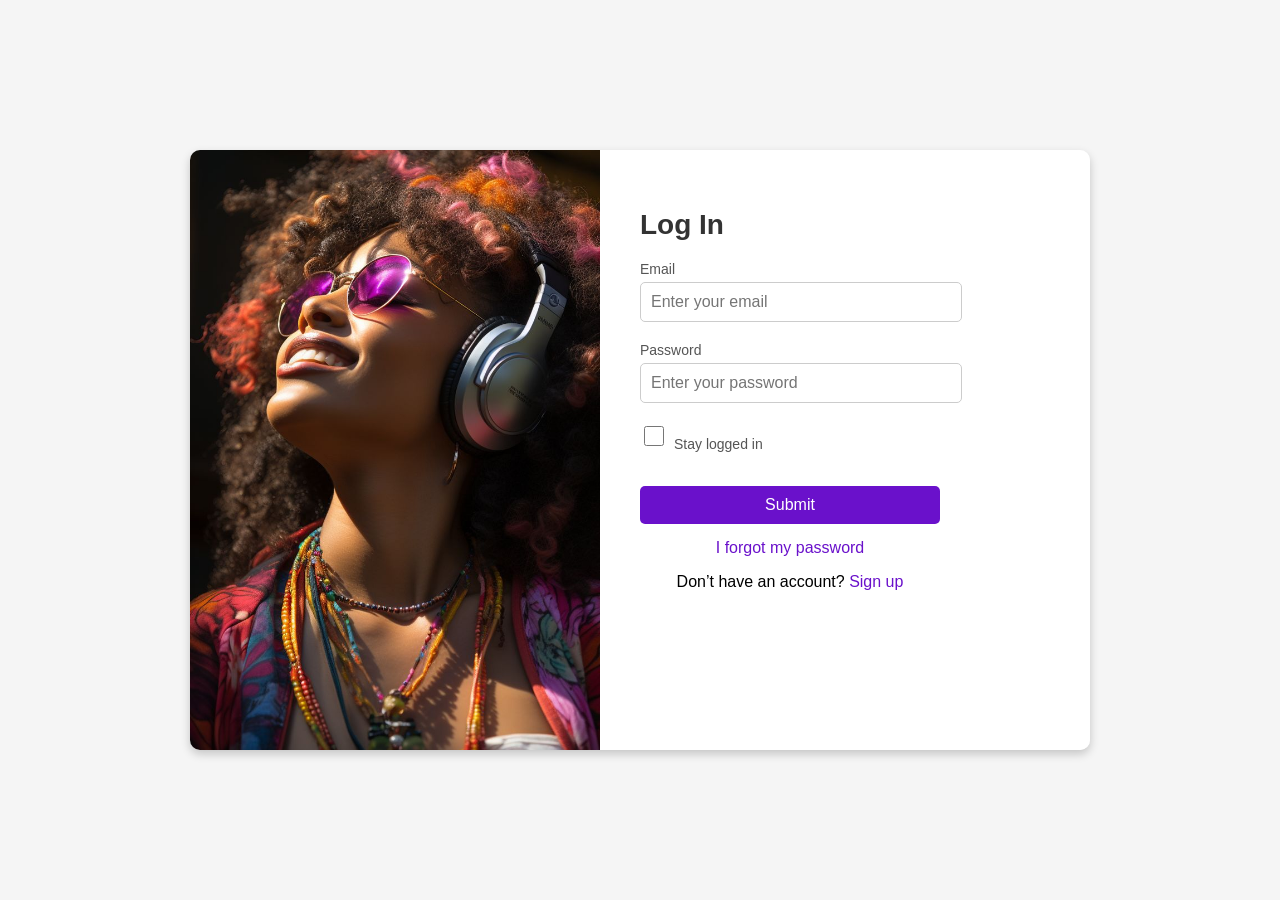
==== index.html @ ef6c8fb8 "name changes" ====
<!DOCTYPE html>
<html lang="en">
<head>
    <meta charset="UTF-8">
    <meta name="viewport" content="width=device-width, initial-scale=1.0">
    <title>Login & Sign Up</title>
    <link rel="stylesheet" href="stylet.css">
</head>
<body>
    <div class="login-container">
        <div class="image-section">
            <img src="d5d4e6100c75af40ae76760f24fcba44.jpg" alt="Decorative Background" id="slider-image" />
        </div>

        <div class="form-section">
            <h1 id="form-title">Log In</h1>
            <form id="auth-form" method="post" action="processor.php">
                <input type="hidden" id="form-action" name="action" value="login" />

                <!-- Login Fields -->
                <div id="login-fields">
                    <label for="login-email">Email</label>
                    <input type="email" id="login-email" name="login-email" placeholder="Enter your email" required />

                    <label for="login-password">Password</label>
                    <input type="password" id="login-password" name="login-password" placeholder="Enter your password" required />
                </div>

                <!-- Sign-Up Fields -->
                <div id="signup-fields" style="display: none;">
                    <label for="signup-email">Email</label>
                    <input type="email" id="signup-email" name="signup-email" placeholder="Enter your email" />

                    <label for="signup-password">Password</label>
                    <input type="password" id="signup-password" name="signup-password" placeholder="Enter your password" />
                    <small id="password-strength" style="display: none;"></small>

                    <label for="confirm-password">Confirm Password</label>
                    <input type="password" id="confirm-password" name="confirm-password" placeholder="Confirm your password" />
                </div>

                <div class="remember-me">
                    <input type="checkbox" id="stayLoggedIn" />
                    <label for="stayLoggedIn">Stay logged in</label>
                </div>  

                <button type="submit">Submit</button>

                <div class="additional-links">
                    <a href="#" id="forgot-password">I forgot my password</a>
                    <p id="toggle-link">Don’t have an account? <a href="#">Sign up</a></p>
                </div>
            </form>
        </div>
    </div>

    <script src="scriptss.js"></script>
</body>
</html>
---- stylet.css ----
body {
    margin: 0;
    font-family: Arial, sans-serif;
    display: flex;
    justify-content: center;
    align-items: center;
    height: 100vh;
    background-color: #f5f5f5;
}

.login-container {
    display: flex;
    text-align: left;
    width: 900px;
    height: 600px;
    box-shadow: 0 4px 10px rgba(0, 0, 0, 0.2);
    border-radius: 10px;
    overflow: hidden;
}


.image-section {
    flex: 1;
    background-color: #f1f1f1;
    position: relative;
    overflow: hidden;
}

.image-section img {
    width: 100%;
    height: 100%;
    object-fit: cover;
    animation: fade 0s infinite;
}

@keyframes fade {
    0% { opacity: 1; }
    50% { opacity: 0; }
    100% { opacity: 1; }
}


.form-section {
    flex: 1;
    padding: 40px;
    background-color: #ffffff;
    display: flex;
    flex-direction: column;
}

.form-section h1 {
    margin-bottom: 20px;
    font-size: 28px;
    color: #333;
}

form {
    width: 100%;
    max-width: 300px;
    text-align: left;
}

label {
    display: block;
    margin-bottom: 5px;
    font-size: 14px;
    color: #555;
}

input {
    width: 100%;
    padding: 10px;
    margin-bottom: 20px;
    border: 1px solid #ccc;
    border-radius: 5px;
    font-size: 16px;
}

input:focus {
    outline: none;
    border-color: #6a11cb;
}

.remember-me {
    display: flex;
    align-items: center;
    justify-content: flex-start;
    margin-bottom: 20px;
}

.remember-me input {
    margin-right: 10px;
    cursor: pointer;
    width: 20px;
    height: 20px;
}

.remember-me label {
    font-size: 14px;
    color: #555;
    line-height: 1.2;
    margin: 0;
    cursor: pointer;
}



button {
    width: 100%;
    padding: 10px;
    background-color: #6a11cb;
    color: white;
    border: none;
    border-radius: 5px;
    cursor: pointer;
    font-size: 16px;
}

button:hover {
    background-color: #8e54e9;
}

.additional-links {
    text-align: center;
    margin-top: 15px;
}

.additional-links a {
    color: #6a11cb;
    text-decoration: none;
}

.additional-links a:hover {
    text-decoration: underline;
}

#password-strength {
    display: none;
    margin-bottom: 20px;
    margin-top: -15px;
}
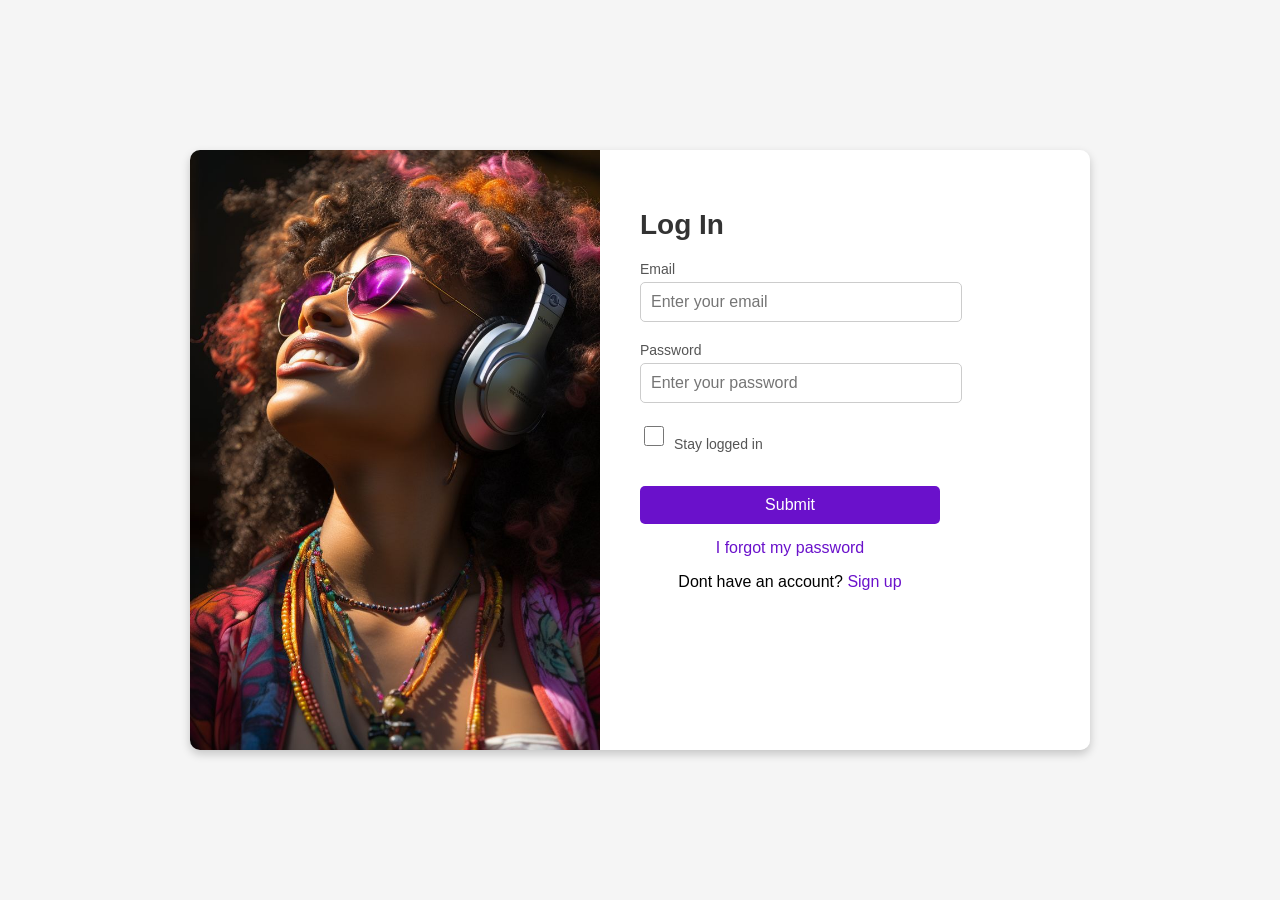
==== commit d2b73692: "new" ====
--- a/index.html
+++ b/index.html
@@ -47,9 +47,10 @@
                 <button type="submit">Submit</button>
 
                 <div class="additional-links">
-                    <a href="#" id="forgot-password">I forgot my password</a>
-                    <p id="toggle-link">Don’t have an account? <a href="#">Sign up</a></p>
+                    <a href="javascript:void(0)" id="forgot-password">I forgot my password</a>
+                    <p id="toggle-link">Dont have an account? <a href="javascript:void(0)">Sign up</a></p>
                 </div>
+                
             </form>
         </div>
     </div>
